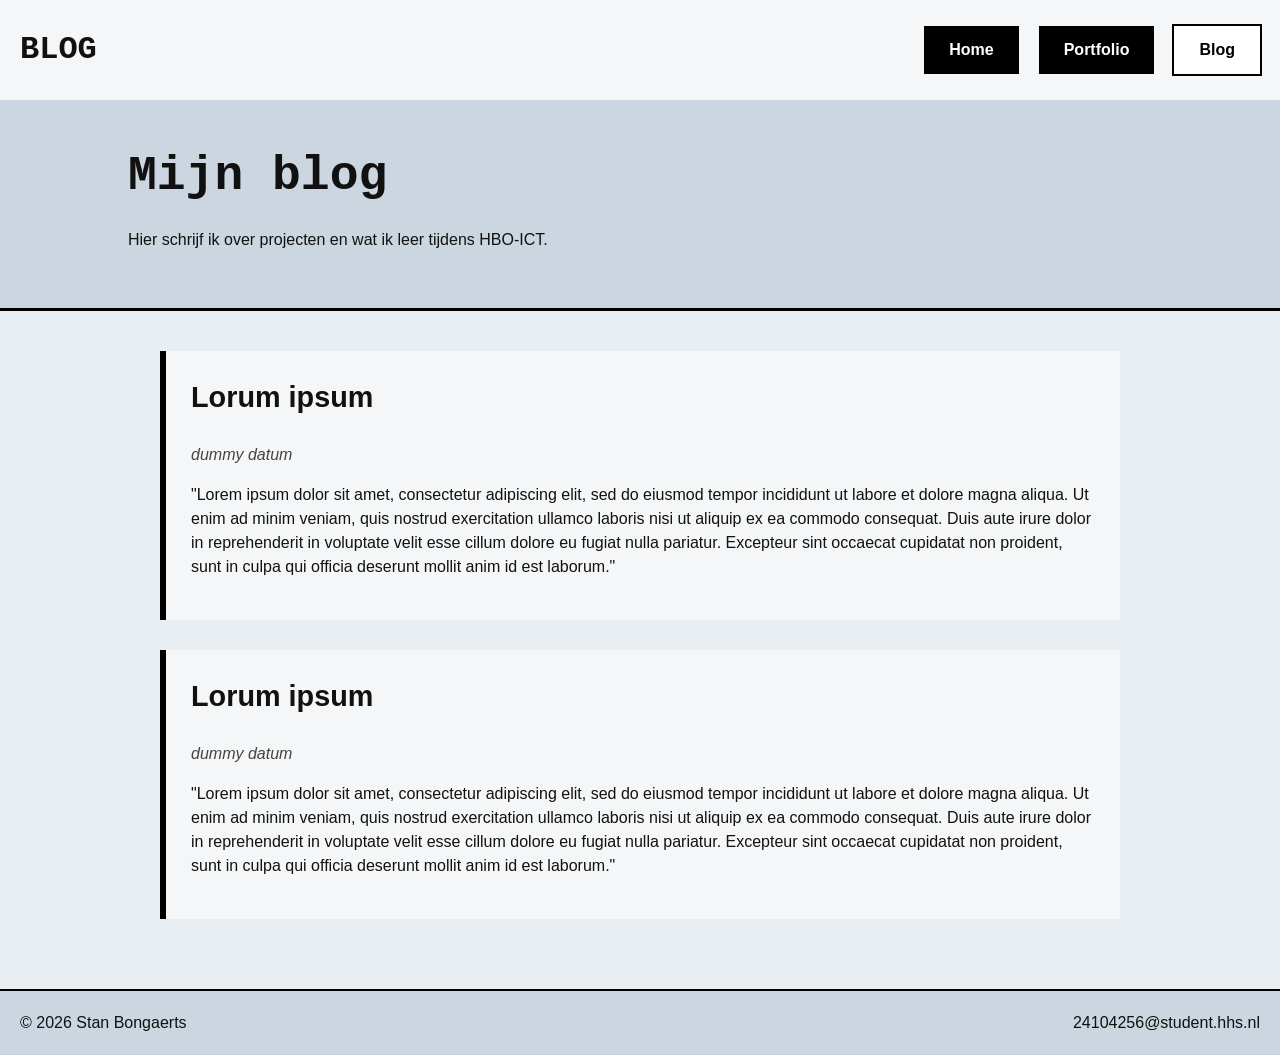
==== blog.html @ 2b340ecd "Styles + media vormen increased, project en blog push" ====
<!DOCTYPE html>
<html lang="nl">
<head>
  <meta charset="UTF-8">
  <meta name="viewport" content="width=device-width, initial-scale=1.0">
  <meta name="description" content="Blog van Stan Bongaerts over zijn opleiding HBO-ICT.">
  <title>Stan Bongaerts - Blog</title>
  <link rel="stylesheet" href="style.css">
</head>
<body>
  <header>
    <p class="logo">BLOG</p>
    <nav>
      <a href="whoami.html">Home</a>
      <a href="projecten.html">Portfolio</a>
      <a class="active" href="blog.html">Blog</a>
    </nav>
  </header>

  <main>
    <section class="pagina-titel">
      <h1>Mijn blog</h1>
      <p>Hier schrijf ik over projecten en wat ik leer tijdens HBO-ICT.</p>
    </section>

    <section class="blog-overzicht">
      <article class="blog-bericht">
        <h2>Lorum ipsum</h2>
        <p class="datum">dummy datum</p>
        <p>
    "Lorem ipsum dolor sit amet, consectetur adipiscing elit, sed do eiusmod tempor incididunt ut labore et dolore magna aliqua. Ut enim ad minim veniam, quis nostrud exercitation ullamco laboris nisi ut aliquip ex ea commodo consequat. Duis aute irure dolor in reprehenderit in voluptate velit esse cillum dolore eu fugiat nulla pariatur. Excepteur sint occaecat cupidatat non proident, sunt in culpa qui officia deserunt mollit anim id est laborum."
        </p>
      </article>

      <article class="blog-bericht">
        <h2>Lorum ipsum</h2>
        <p class="datum">dummy datum</p>
        <p>
      "Lorem ipsum dolor sit amet, consectetur adipiscing elit, sed do eiusmod tempor incididunt ut labore et dolore magna aliqua. Ut enim ad minim veniam, quis nostrud exercitation ullamco laboris nisi ut aliquip ex ea commodo consequat. Duis aute irure dolor in reprehenderit in voluptate velit esse cillum dolore eu fugiat nulla pariatur. Excepteur sint occaecat cupidatat non proident, sunt in culpa qui officia deserunt mollit anim id est laborum."
        </p>
      </article>
    </section>
  </main>

  <footer>
    <p>© 2026 Stan Bongaerts</p>
    <p>24104256@student.hhs.nl</p>
  </footer>
</body>
</html>
---- style.css ----
* {
  box-sizing: border-box;
}

body {
  margin: 0;
  background-color: #e9eef2;
  color: #111111;
  font-family: Arial, sans-serif;
  line-height: 1.5;
}

header {
  min-height: 100px;
  padding: 20px;
  display: flex;
  justify-content: space-between;
  align-items: center;
  background-color: #f4f6f7;
}

.logo {
  margin: 0;
  font-family: "Courier New", monospace;
  font-size: 2rem;
  font-weight: bold;
}

nav {
  display: flex;
  gap: 20px;
}

nav a,
.knop {
  padding: 12px 25px;
  background-color: #000000;
  color: #ffffff;
  font-weight: bold;
  text-decoration: none;
}
/* op hover verander*/
nav a:hover,
nav .active,
.knop:hover {
  background-color: #ffffff;
  color: #000000;
  outline: 2px solid #000000;
}

main {
  min-height: 600px;
}


.wie-ben-ik {
  display: flex;
  min-height: 650px;
}

.wie-ben-ik img {
  width: 32%;
  object-fit: cover;
}

.intro-tekst {
  width: 68%;
  padding: 80px 12%;
  text-align: center;
}

.intro-tekst h1 {
  margin-bottom: 0;
  font-family: "Courier New", monospace;
  font-size: 2.2rem;
}

.intro-tekst h2 {
  margin-top: 0;
  font-size: 1.2rem;
}

.intro-tekst h3 {
  margin-top: 45px;
  font-family: "Courier New", monospace;
  font-size: 3rem;
  font-weight: normal;
}

.intro-tekst p {
  max-width: 600px;
  margin: 40px auto;
}
/* Projecten en blog */
.pagina-titel {
  padding: 40px 10%;
  border-bottom: 3px solid #000000;
  background-color: #cbd6e0;
}

.pagina-titel h1 {
  margin: 0;
  font-family: "Courier New", monospace;
  font-size: 3rem;
}

.projecten,
.blog-overzicht {
  max-width: 1000px;
  margin: auto;
  padding: 40px 20px;
}

.project {
  display: flex;
  gap: 35px;
  margin-bottom: 45px;
  padding: 25px;
  border: 2px solid #000000;
  background-color: #f4f6f7;
}

.project img {
  width: 300px;
  height: 300px;
  object-fit: cover;
}

.project h2,
.blog-bericht h2 {
  margin-top: 0;
  font-size: 1.8rem;
}

.project li {
  margin-bottom: 5px;
}

.blog-bericht {
  margin-bottom: 30px;
  padding: 25px;
  border-left: 6px solid #000000;
  background-color: #f4f6f7;
}

.blog-bericht a {
  color: #003c73;
  font-weight: bold;
}

.datum {
  color: #444444;
  font-style: italic;
}

footer {
  padding: 20px;
  display: flex;
  justify-content: space-between;
  background-color: #cbd6e0;
  border-top: 2px solid #000000;
}

footer p {
  margin: 0;
}

footer a {
  color: #000000;
}

/* Resize voor tablet */
@media (max-width: 768px) {
  .wie-ben-ik img {
    width: 40%;
  }

  .intro-tekst {
    width: 60%;
    padding: 50px 30px;
  }

  .project img {
    width: 220px;
    height: 220px;
  }
}

/* Resize voor Mobiel */
@media (max-width: 480px) {
  header {
    display: block;
    text-align: center;
  }

  .logo {
    margin-bottom: 20px;
    font-size: 1.6rem;
  }

  nav {
    justify-content: center;
    gap: 8px;
  }

  nav a,
  .knop {
    padding: 10px;
    font-size: 0.85rem;
  }

  .wie-ben-ik {
    display: block;
  }

  .wie-ben-ik img,
  .intro-tekst {
    width: 100%;
  }

  .wie-ben-ik img {
    height: 350px;
  }

  .intro-tekst {
    padding: 35px 20px;
  }

  .intro-tekst h3 {
    margin-top: 30px;
    font-size: 2.2rem;
  }

  .pagina-titel {
    padding: 30px 20px;
  }

  .pagina-titel h1 {
    font-size: 2.2rem;
  }

  .project {
    display: block;
  }

  .project img {
    width: 100%;
    height: 220px;
    margin-bottom: 20px;
  }

  footer {
    display: block;
    text-align: center;
  }

  footer p {
    margin: 5px;
  }
}
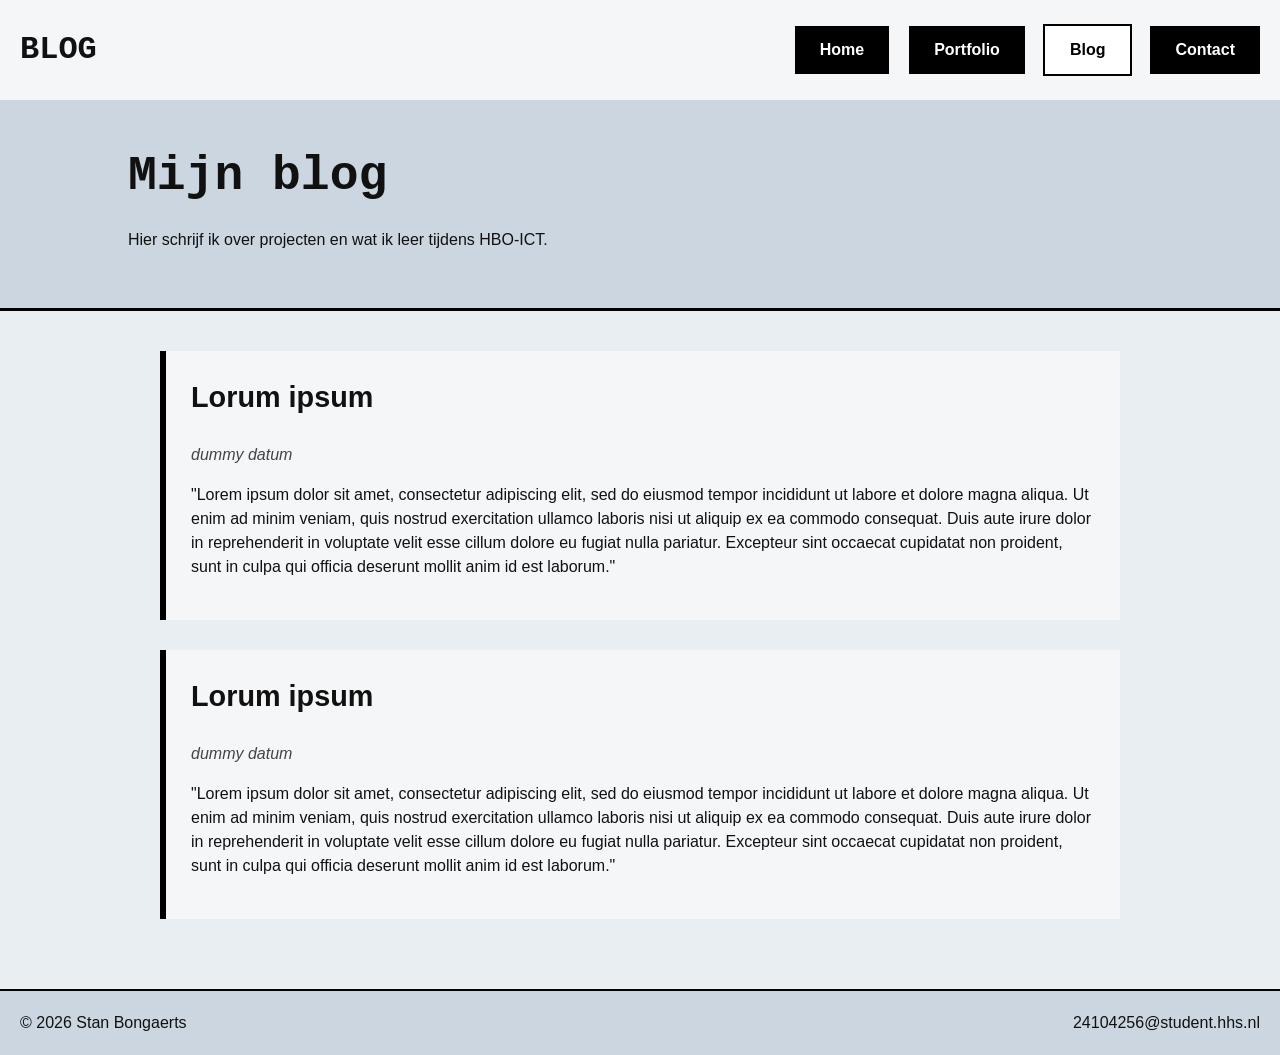
==== commit 8c56a032: "Contact toegevoegd + JS map gemaakt, hierin zitten contact js en start project js" ====
--- a/blog.html
+++ b/blog.html
@@ -11,9 +11,10 @@
   <header>
     <p class="logo">BLOG</p>
     <nav>
-      <a href="whoami.html">Home</a>
+      <a href="index.html">Home</a>
       <a href="projecten.html">Portfolio</a>
       <a class="active" href="blog.html">Blog</a>
+	  <a href="contact.html">Contact</a>
     </nav>
   </header>
 
--- a/style.css
+++ b/style.css
@@ -8,6 +8,9 @@
   color: #111111;
   font-family: Arial, sans-serif;
   line-height: 1.5;
+}
+main {
+	min-height: 782px;
 }
 
 header {
@@ -48,9 +51,6 @@
   outline: 2px solid #000000;
 }
 
-main {
-  min-height: 600px;
-}
 
 
 .wie-ben-ik {
@@ -168,6 +168,40 @@
 footer a {
   color: #000000;
 }
+span[role="alert"] {
+  display: block;
+  min-height: 24px;
+  margin-top: -15px;
+  margin-bottom: 15px;
+  color: #b00020;
+  font-weight: bold;
+}
+ 
+input[aria-invalid="true"] {
+  border: 2px solid #b00020;
+}
+
+ form {
+  max-width: 600px;
+  margin: auto;
+  padding: 40px 20px;
+  border: 2px solid #000000;
+}
+label {
+  display: block;
+  margin-bottom: 5px;
+  font-weight: bold;
+}
+input {
+  width: 100%;
+  padding: 10px;
+  margin-bottom: 20px;
+  border: 1px solid #000000;
+}
+
+.contact footer {
+	margin-bottom: 0;
+} 
 
 /* Resize voor tablet */
 @media (max-width: 768px) {
@@ -213,13 +247,14 @@
     display: block;
   }
 
-  .wie-ben-ik img,
   .intro-tekst {
     width: 100%;
   }
 
   .wie-ben-ik img {
-    height: 350px;
+    height: auto;
+    max-width: 100%;
+    object-fit: contain;
   }
 
   .intro-tekst {
@@ -244,9 +279,9 @@
   }
 
   .project img {
-    width: 100%;
-    height: 220px;
-    margin-bottom: 20px;
+   height: auto;
+   max-width: 100%;
+   object-fit: contain;
   }
 
   footer {
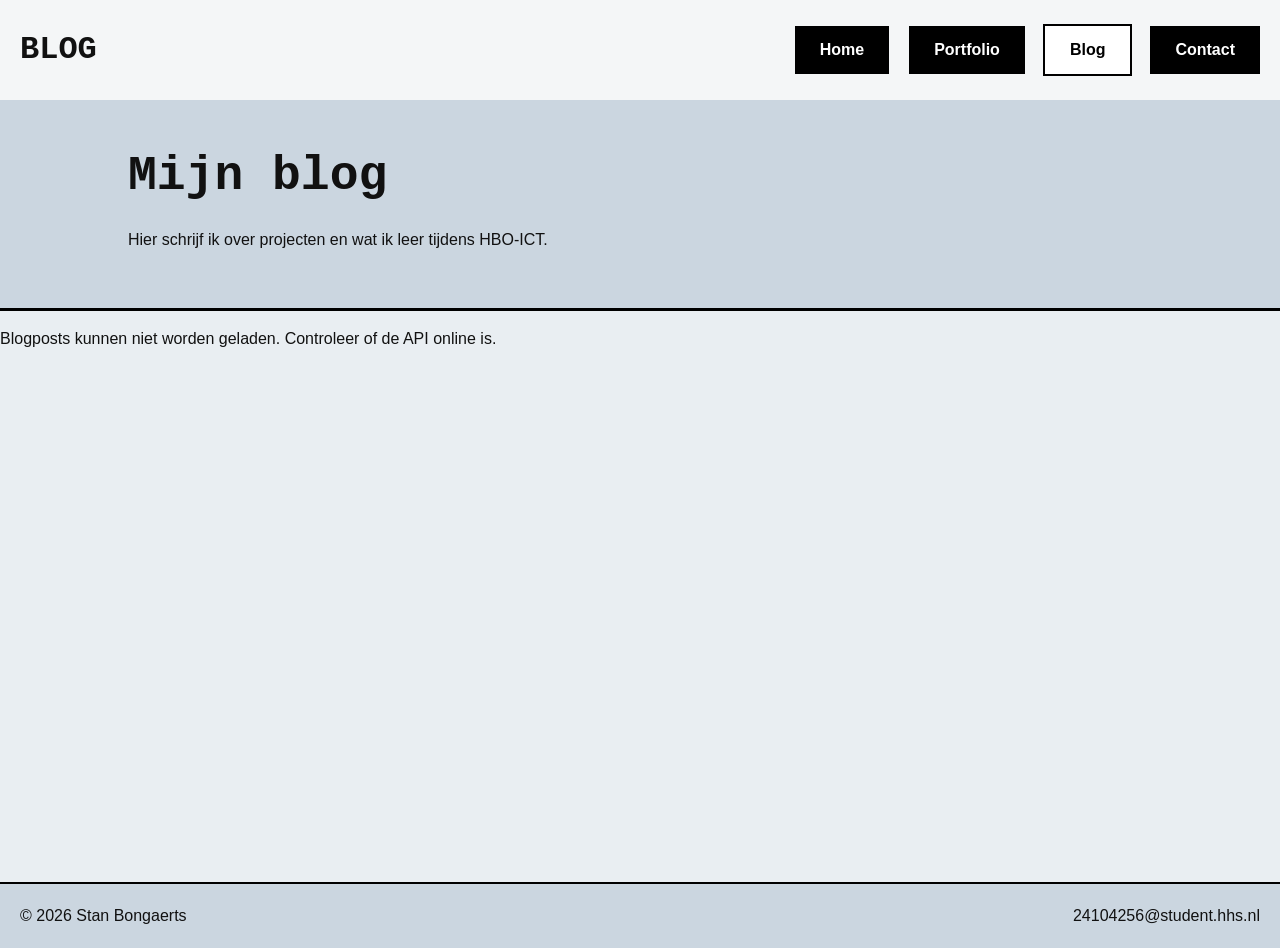
==== commit 8fb82335: "fixes 1" ====
--- a/blog.html
+++ b/blog.html
@@ -14,7 +14,7 @@
       <a href="index.html">Home</a>
       <a href="projecten.html">Portfolio</a>
       <a class="active" href="blog.html">Blog</a>
-	  <a href="contact.html">Contact</a>
+      <a href="contact.html">Contact</a>
     </nav>
   </header>
 
@@ -24,28 +24,15 @@
       <p>Hier schrijf ik over projecten en wat ik leer tijdens HBO-ICT.</p>
     </section>
 
-    <section class="blog-overzicht">
-      <article class="blog-bericht">
-        <h2>Lorum ipsum</h2>
-        <p class="datum">dummy datum</p>
-        <p>
-    "Lorem ipsum dolor sit amet, consectetur adipiscing elit, sed do eiusmod tempor incididunt ut labore et dolore magna aliqua. Ut enim ad minim veniam, quis nostrud exercitation ullamco laboris nisi ut aliquip ex ea commodo consequat. Duis aute irure dolor in reprehenderit in voluptate velit esse cillum dolore eu fugiat nulla pariatur. Excepteur sint occaecat cupidatat non proident, sunt in culpa qui officia deserunt mollit anim id est laborum."
-        </p>
-      </article>
-
-      <article class="blog-bericht">
-        <h2>Lorum ipsum</h2>
-        <p class="datum">dummy datum</p>
-        <p>
-      "Lorem ipsum dolor sit amet, consectetur adipiscing elit, sed do eiusmod tempor incididunt ut labore et dolore magna aliqua. Ut enim ad minim veniam, quis nostrud exercitation ullamco laboris nisi ut aliquip ex ea commodo consequat. Duis aute irure dolor in reprehenderit in voluptate velit esse cillum dolore eu fugiat nulla pariatur. Excepteur sint occaecat cupidatat non proident, sunt in culpa qui officia deserunt mollit anim id est laborum."
-        </p>
-      </article>
-    </section>
+    <p id="blog-status" role="status">Blogposts worden geladen...</p>
+    <section id="blogloader" class="blog-overzicht"></section>
   </main>
 
   <footer>
     <p>© 2026 Stan Bongaerts</p>
     <p>24104256@student.hhs.nl</p>
   </footer>
+
+  <script src="JS functies/blogfunctionaliteit.js"></script>
 </body>
-</html>+</html>
--- a/style.css
+++ b/style.css
@@ -63,6 +63,7 @@
   object-fit: cover;
 }
 
+
 .intro-tekst {
   width: 68%;
   padding: 80px 12%;
@@ -167,6 +168,21 @@
 
 footer a {
   color: #000000;
+}
+
+.contact footer {
+	margin-bottom: 0;
+} 
+label{
+  display: block;
+  margin-bottom: 5px;
+  font-weight: bold;
+}
+select {
+  width: 20%;
+  padding: 10px;
+  margin-bottom: 20px;
+  border: 1px solid #000000;
 }
 span[role="alert"] {
   display: block;
@@ -199,9 +215,6 @@
   border: 1px solid #000000;
 }
 
-.contact footer {
-	margin-bottom: 0;
-} 
 
 /* Resize voor tablet */
 @media (max-width: 768px) {
@@ -251,10 +264,12 @@
     width: 100%;
   }
 
-  .wie-ben-ik img {
-    height: auto;
-    max-width: 100%;
-    object-fit: contain;
+.wie-ben-ik img {
+  display: block;
+  width: 100%;
+  height: 220px;
+  object-fit: cover;
+  object-position: 25% top;
   }
 
   .intro-tekst {
